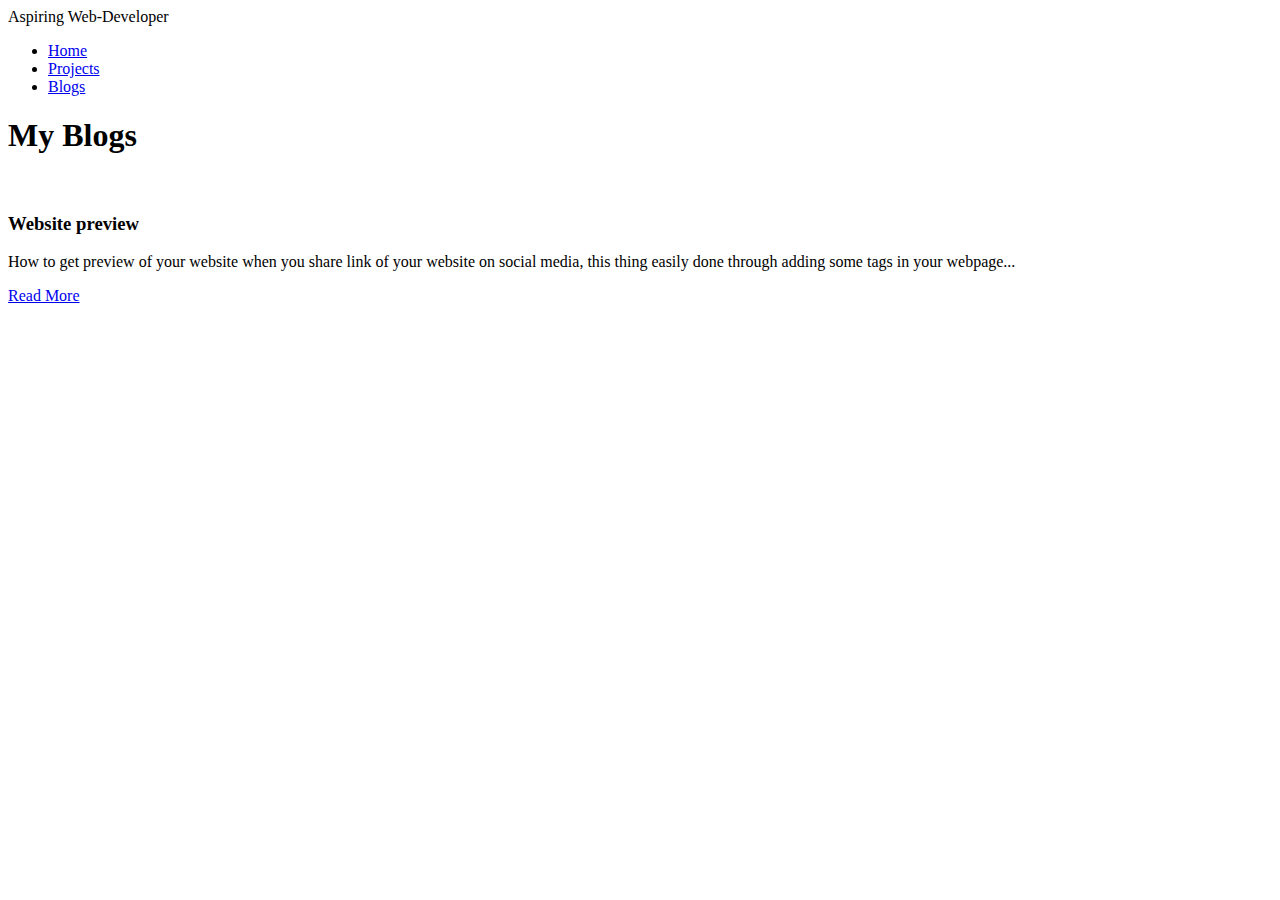
==== blogs.html @ dd504967 "Add files via upload" ====
<!DOCTYPE html>
<html lang="en">

<head>
    <meta charset="UTF-8">
    <meta http-equiv="X-UA-Compatible" content="IE=edge">
    <meta name="viewport" content="width=device-width, initial-scale=1.0">
    <link rel="stylesheet" href="css/style.css">
    <title>Blogs</title>
</head>

<body>
    <nav class="navigation container">
        <div class="nav-brand">Aspiring Web-Developer</div>
        <ul class="list-non-bullet nav-pills">
            <li class="list-item-inline">
                <a class="link" href="index.html">Home</a>
            </li>

            <li class="list-item-inline">
                <a class="link" href="projects.html">Projects</a>
            </li>
            <li class="list-item-inline">
                <a class="link link-active" href="blogs.html">Blogs</a>
            </li>
        </ul>
    </nav>
    <header class="hero">

        <h1 class="hero-heading">My <span class="heading-inverted">Blogs</span></h1>

    </header>
    <section class="blog-container">
        <div class="blog">
            <img class="img" src="images/web-pre.webp" alt="">
            <h3>Website preview</h3>
            <p>How to get preview of your website when you share link of your website on social media, this thing easily
                done through adding some tags in your webpage...
            </p>
            <a class="link link-primary" target="_blank" href="https://anujapatel.hashnode.dev/website-preview">Read More</a>
        </div>
    </section>
</body>

</html>
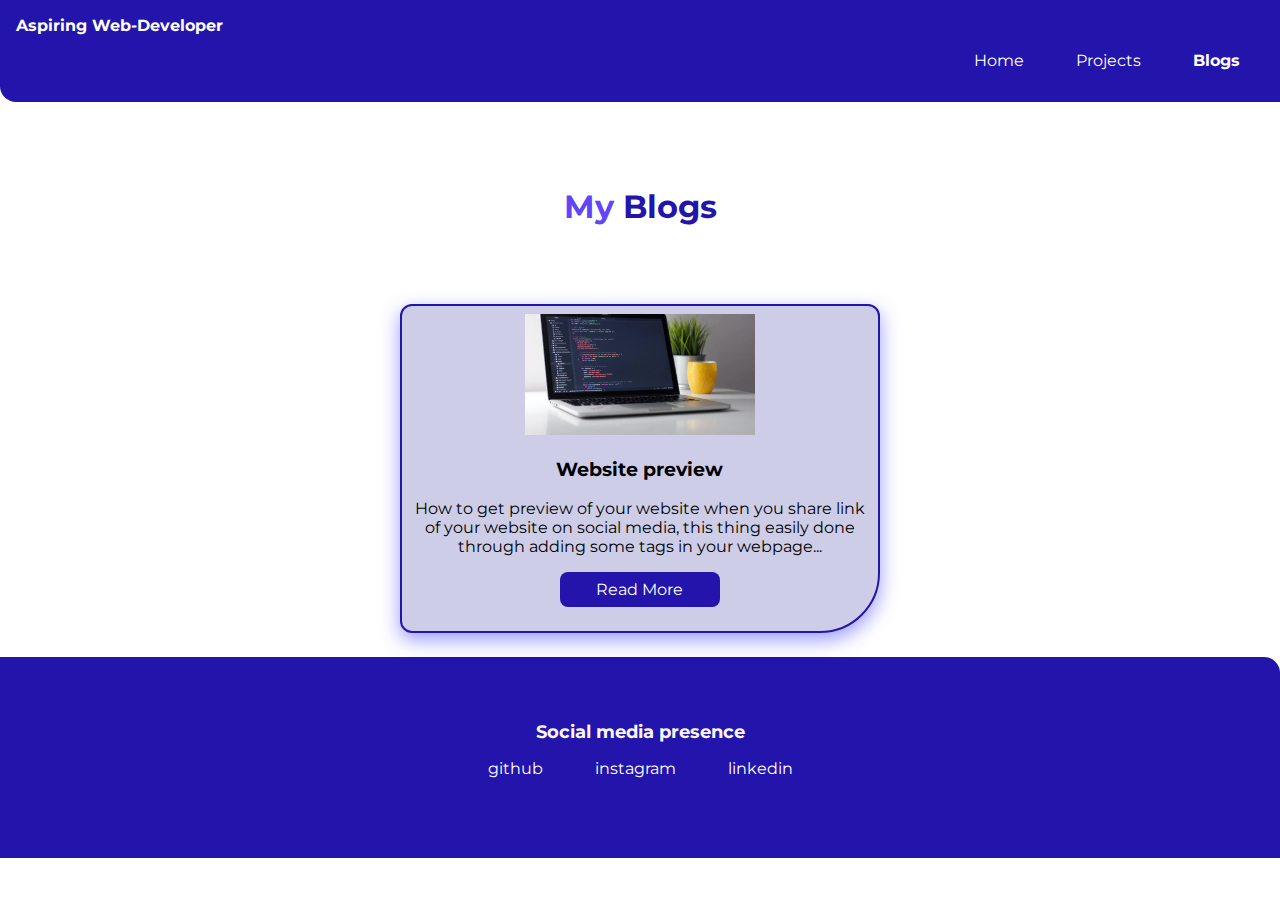
==== commit 66ef700f: "Update blogs.html" ====
--- a/blogs.html
+++ b/blogs.html
@@ -40,6 +40,28 @@
             <a class="link link-primary" target="_blank" href="https://anujapatel.hashnode.dev/website-preview">Read More</a>
         </div>
     </section>
+
+    <footer class="footer">
+        <div class="footer-header">Social media presence</div>
+        <ul class="social-links list-non-bullet">
+            <li class="list-item-inline">
+                <a class="link" target="_blank" href="https://github.com/Anuja0311">
+                    github
+                </a>
+            </li>
+            <li class="list-item-inline">
+                <a class="link" target="_blank" href="https://www.instagram.com/__anuja__0311/?r=nametag">
+                    instagram
+                </a>
+            </li>
+            <li class="list-item-inline">
+                <a class="link" target="_blank" href="https://www.linkedin.com/in/anuja-patel-880a9322b/">
+                    linkedin
+                </a>
+            </li>
+
+        </ul>
+    </footer>
 </body>
 
-</html>+</html>
--- a/css/style.css
+++ b/css/style.css
@@ -0,0 +1,291 @@
+@import url('https://fonts.googleapis.com/css2?family=Montserrat:wght@400;700&display=swap');
+
+:root {
+    --primary-color: #2314ac;
+    --off-white: #cdcde7;
+    --dark-gray: #6146f8;
+}
+
+body {
+    font-family: 'Montserrat', sans-serif;
+    margin: 0px;
+    box-sizing: border-box;
+}
+
+hr {
+    margin: 1rem 0rem;
+}
+
+/** spaces **/
+
+.margin-md {
+    margin: 2rem;
+}
+
+/** container **/
+.container {
+    padding: 0rem 1rem;
+}
+
+.container-center {
+    max-width: 600px;
+    margin: auto;
+}
+
+/** links **/
+.link {
+    box-sizing: border-box;
+    text-decoration: none;
+    padding: 0.5rem 1rem;
+}
+
+.link-primary {
+    background-color: var(--primary-color);
+    border-radius: 0.5rem;
+    color: white;
+    display: block;
+    max-width: 160px;
+    margin: 1rem auto;
+
+}
+
+.link-secondary {
+    color: var(--primary-color);
+    border-radius: 0.5rem;
+    border: 1px solid var(--primary-color);
+    display: block;
+    max-width: 160px;
+    margin: 1rem auto;
+}
+
+/** look into BEM naming convention for CSS **/
+
+/** lists **/
+
+.list-non-bullet {
+    list-style: none;
+    padding-inline-start: 0px;
+}
+
+.list-item-inline {
+    display: inline;
+    padding: 0rem 0.5rem;
+}
+
+/** navigation **/
+
+.navigation {
+    background-color: var(--primary-color);
+    color: white;
+    padding: 1rem;
+    border-bottom-left-radius: 1rem;
+}
+
+.navigation .nav-brand {
+    font-weight: bold;
+}
+
+.navigation .nav-pills {
+    text-align: right;
+}
+
+.navigation .link {
+    color: white;
+}
+
+.navigation .link-active {
+    font-weight: bold;
+}
+
+/** header **/
+
+.hero {
+    padding: 2rem;
+    padding-top: 3rem;
+
+}
+
+.hero .hero-img {
+
+    width: 300px;
+    display: block;
+    margin: auto;
+}
+
+.hero .hero-heading {
+    text-align: center;
+    padding-top: 1rem;
+    color: var(--dark-gray);
+}
+
+.hero .hero-heading .heading-inverted {
+    color: var(--primary-color);
+}
+
+/** sections **/
+.logo1 {
+    width: 100px;
+    display: inline;
+    margin: auto;
+
+}
+
+.logo2 {
+    width: 100px;
+    display: inline;
+    margin: auto;
+
+}
+
+.logo3 {
+    width: 100px;
+    display: inline;
+    margin: auto;
+
+}
+
+.logo4 {
+    width: 100px;
+    display: inline;
+    margin: auto;
+}
+
+.logo5 {
+    width: 100px;
+    display: inline;
+    margin: auto;
+}
+
+.section {
+    padding: 1rem;
+
+}
+
+.section h1 {
+    text-align: center;
+
+}
+
+.ow {
+    background-color: var(--off-white);
+
+}
+
+.section p {
+    width: 10px;
+    display: inline;
+    margin: auto;
+}
+
+.skill {
+    display: flex;
+    justify-content: space-around;
+    flex-wrap: wrap;
+}
+
+.skill p {
+    display: flex;
+    justify-content: center;
+    align-items: center;
+}
+
+
+
+/* projects */
+.project-container {
+    display: flex;
+    justify-content: space-around;
+    flex-wrap: wrap;
+    width: 90%;
+    margin: auto;
+}
+
+.project {
+    width: 40%;
+    padding: 0.5rem;
+    border: 2px solid var(--primary-color);
+    background-color: var(--off-white);
+    margin: 1.5rem 0;
+    text-align: center;
+    border-radius: 12px 12px 60px;
+    box-shadow: #00f6 0 7px 20px;
+}
+.head{
+    text-align: center;
+    margin: 2rem;
+    color: var(--primary-color);
+}
+
+/* blog */
+.blog-container{
+    display: flex;
+    justify-content: space-around;
+    flex-wrap: wrap;
+    width: 90%;
+    margin: auto;
+}
+.blog{
+    width: 40%;
+    text-align: center;
+    padding: 0.5rem;
+    border: 2px solid var(--primary-color);
+    background-color: var(--off-white);
+    border-radius: 12px 12px 60px;
+    box-shadow: #00f6 0 7px 20px;
+    margin: 1.5rem 0;
+}
+.img{
+    width: 50%;
+    margin: auto;
+}
+/** footers **/
+
+.footer {
+    background-color: var(--primary-color);
+    padding: 4rem 1rem;
+    text-align: center;
+    color: rgb(250, 246, 246);
+    border-top-right-radius: 1rem;
+}
+
+.footer .link {
+    color: white
+}
+
+.footer .footer-header {
+    font-weight: bold;
+    font-size: large;
+}
+
+.footer ul {
+    padding-inline-start: 0px;
+}
+
+/** projects **/
+.showcase-list {
+    padding: 2rem;
+}
+
+/** blogs **/
+.showcase-blog {
+    padding-bottom: 6rem;
+}
+
+@media screen and (max-width:750px) {
+    .project-container {
+        flex-direction: column;
+        align-items: center;
+    }
+    
+    .project {
+        width: 80%;
+    }
+
+    .blog-container{
+        flex-direction: column;
+        align-items: center;
+    }
+    .blog{
+        width: 80%;
+    }
+}
